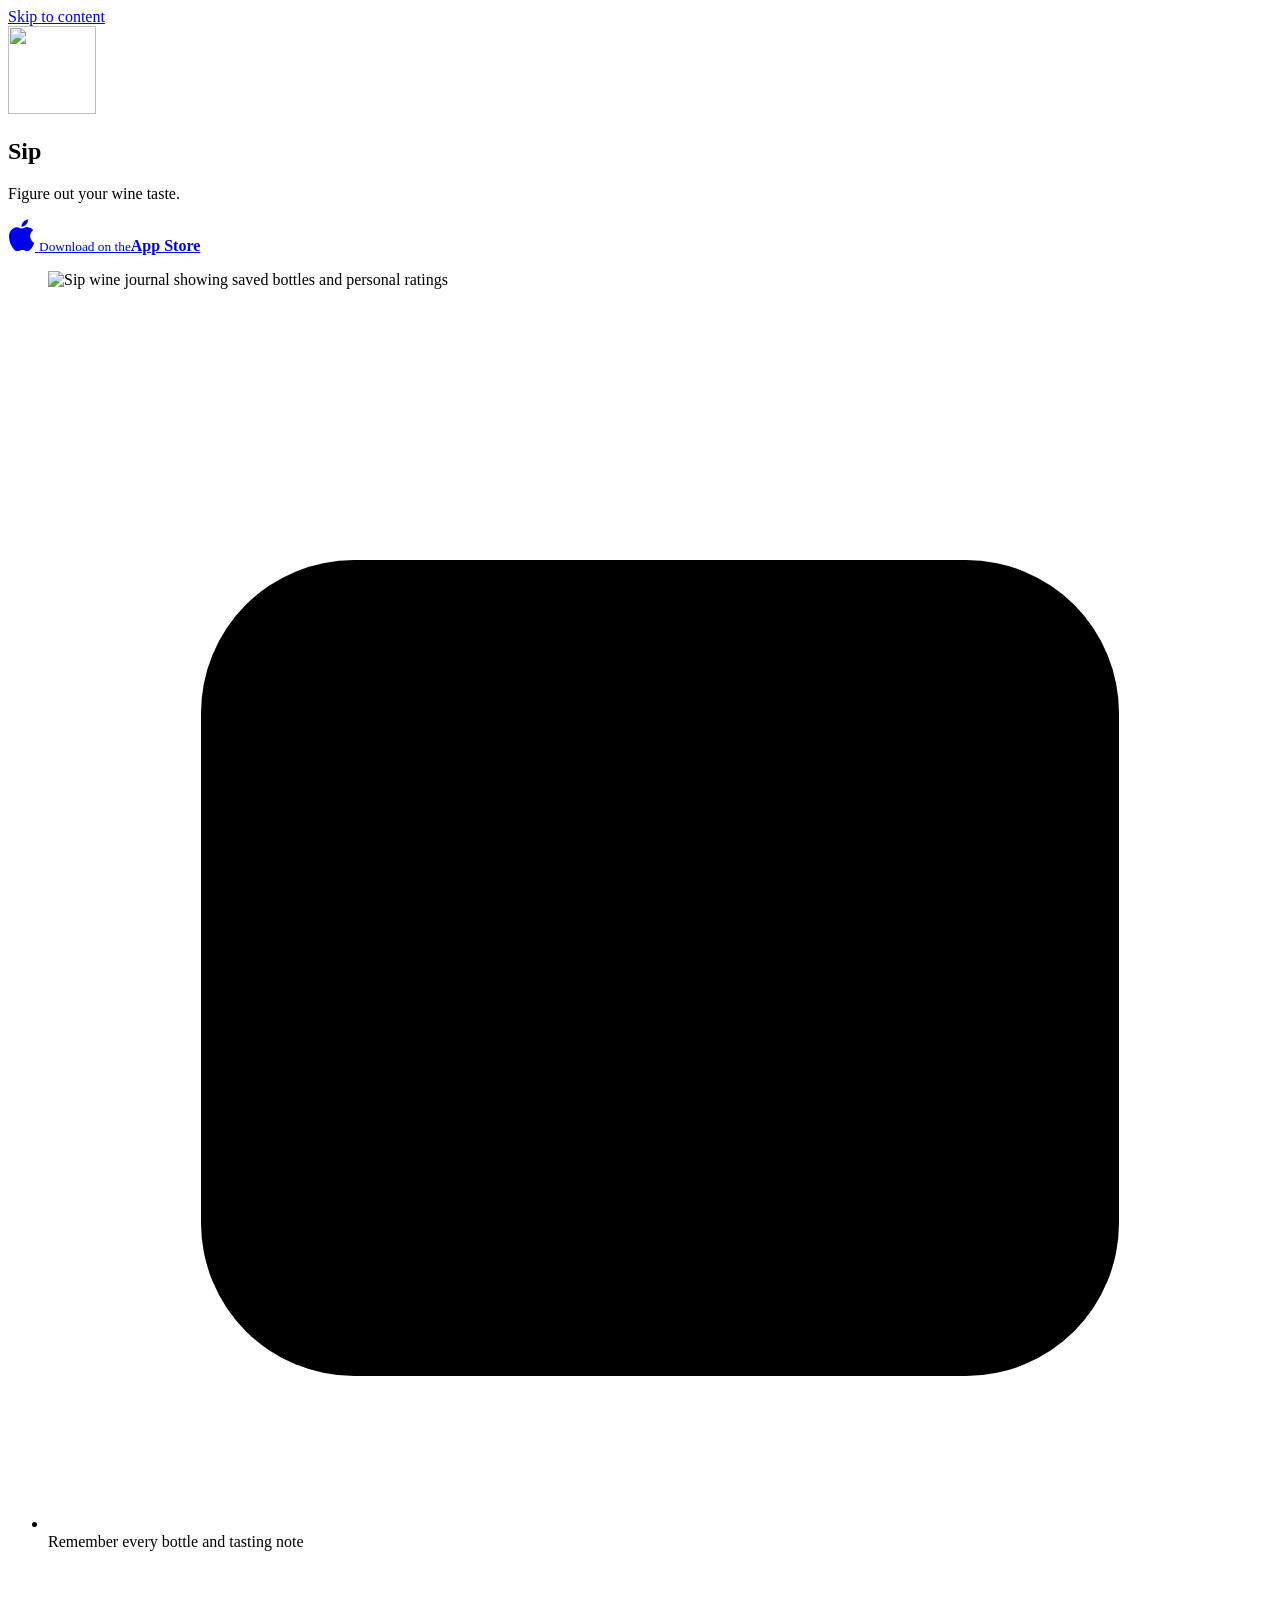
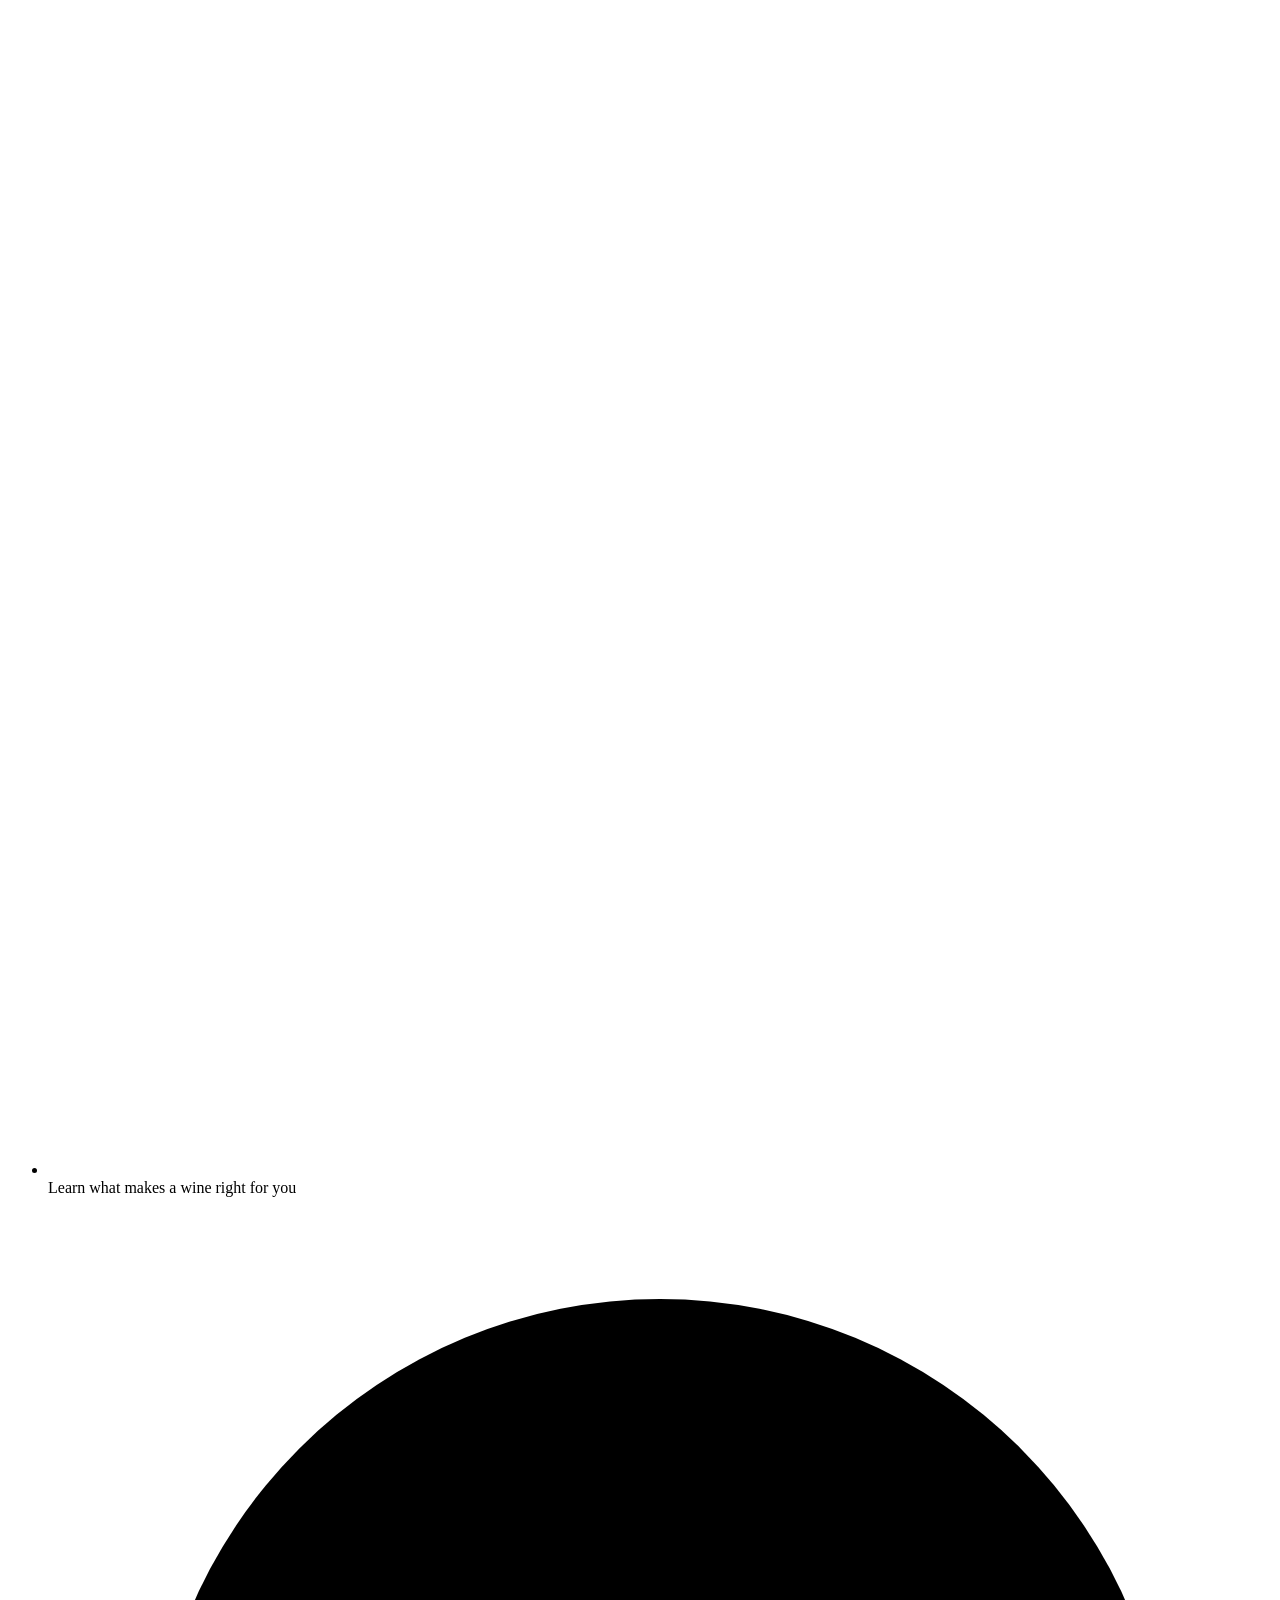
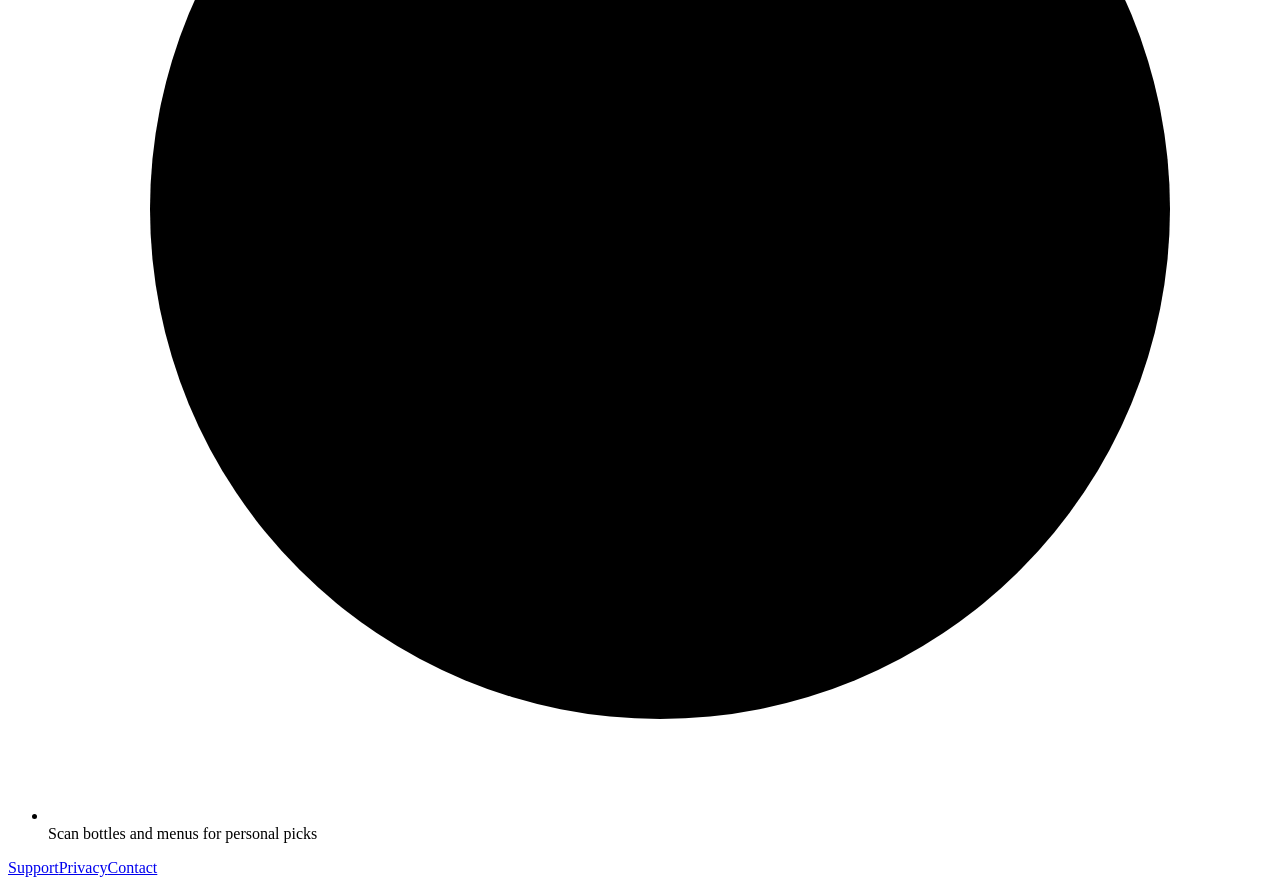
==== index.html @ 15d70cc6 "Publish shared app website (55a7670f47f0)" ====
<!doctype html>
<html lang="en-GB">
<head>
  <meta charset="utf-8">
  <meta name="viewport" content="width=device-width, initial-scale=1">
  <title>Sip — Figure out your wine taste.</title>
  <meta name="description" content="Rate the wines you drink, discover your tastes, and find your next favourite.">
  <link rel="canonical" href="https://trstnthms.github.io/sip-site/">
  <meta property="og:title" content="Sip — Figure out your wine taste.">
  <meta property="og:description" content="Rate the wines you drink, discover your tastes, and find your next favourite.">
  <meta property="og:type" content="website">
  <meta property="og:url" content="https://trstnthms.github.io/sip-site/">
  <meta property="og:image" content="https://trstnthms.github.io/sip-site/assets/icon.png">
  <link rel="icon" type="image/png" href="/sip-site/assets/icon.png">
  <link rel="stylesheet" href="/sip-site/styles.css">
</head>
<body class="home" style="--sky: #ead8e3; --ground: #f5e8ce">
  <a class="skip" href="#main">Skip to content</a>
  <main id="main" class="landing">
  <section class="introduction" aria-labelledby="app-name">
    <img class="app-icon" src="/sip-site/assets/icon.png" alt="" width="88" height="88">
    <h1 id="app-name">Sip</h1>
    <p class="tagline">Figure out your wine taste.</p>
    <a class="download" href="https://apps.apple.com/app/id6760598679" aria-label="Download Sip on the App Store">
      <svg viewBox="0 0 24 28" width="27" height="32" aria-hidden="true"><path fill="currentColor" d="M19.7 14.7c0-3.3 2.7-4.9 2.8-5-1.6-2.3-4-2.6-4.9-2.7-2.1-.2-4.1 1.3-5.2 1.3-1.1 0-2.7-1.3-4.5-1.2C5.5 7.2 3.3 8.6 2.1 10.7-.4 15 1.5 21.4 3.9 24.9c1.2 1.7 2.5 3.6 4.3 3.5 1.7-.1 2.4-1.1 4.5-1.1s2.7 1.1 4.6 1c1.9 0 3.1-1.7 4.2-3.4 1.3-2 1.9-3.9 1.9-4-0.1 0-3.7-1.4-3.7-6.2ZM16.2 4.7C17.2 3.5 17.9 1.9 17.7.3c-1.4.1-3.1.9-4.1 2.1-.9 1-1.8 2.7-1.6 4.2 1.6.1 3.2-.8 4.2-1.9Z"/></svg>
      <span><small>Download on the</small><strong>App Store</strong></span>
    </a>
  </section>
  <figure class="preview">
    <img class="screen" src="/sip-site/assets/screenshot.png" alt="Sip wine journal showing saved bottles and personal ratings" width="461" height="1000" fetchpriority="high">
  </figure>
  <ul class="benefits" aria-label="What you can do"><li><svg viewBox="0 0 24 24" aria-hidden="true"><rect x="3" y="5" width="18" height="16" rx="3"/><path d="M7 3v4m10-4v4M3 11h18m-13 5 2 2 4-4"/></svg><span>Remember every bottle and tasting note</span></li><li><svg viewBox="0 0 24 24" aria-hidden="true"><path d="M4 20V10m8 10V4m8 16v-7"/></svg><span>Learn what makes a wine right for you</span></li><li><svg viewBox="0 0 24 24" aria-hidden="true"><path d="m9 5 7 7-7 7"/><circle cx="12" cy="12" r="10"/></svg><span>Scan bottles and menus for personal picks</span></li></ul>
  <footer class="landing-footer"><nav class="links" aria-label="More information"><a href="/sip-site/sip-support/">Support</a><a href="/sip-site/sip-privacy/">Privacy</a><a href="mailto:t@tristanthomas.me">Contact</a></nav></footer>
</main>

</body>
</html>
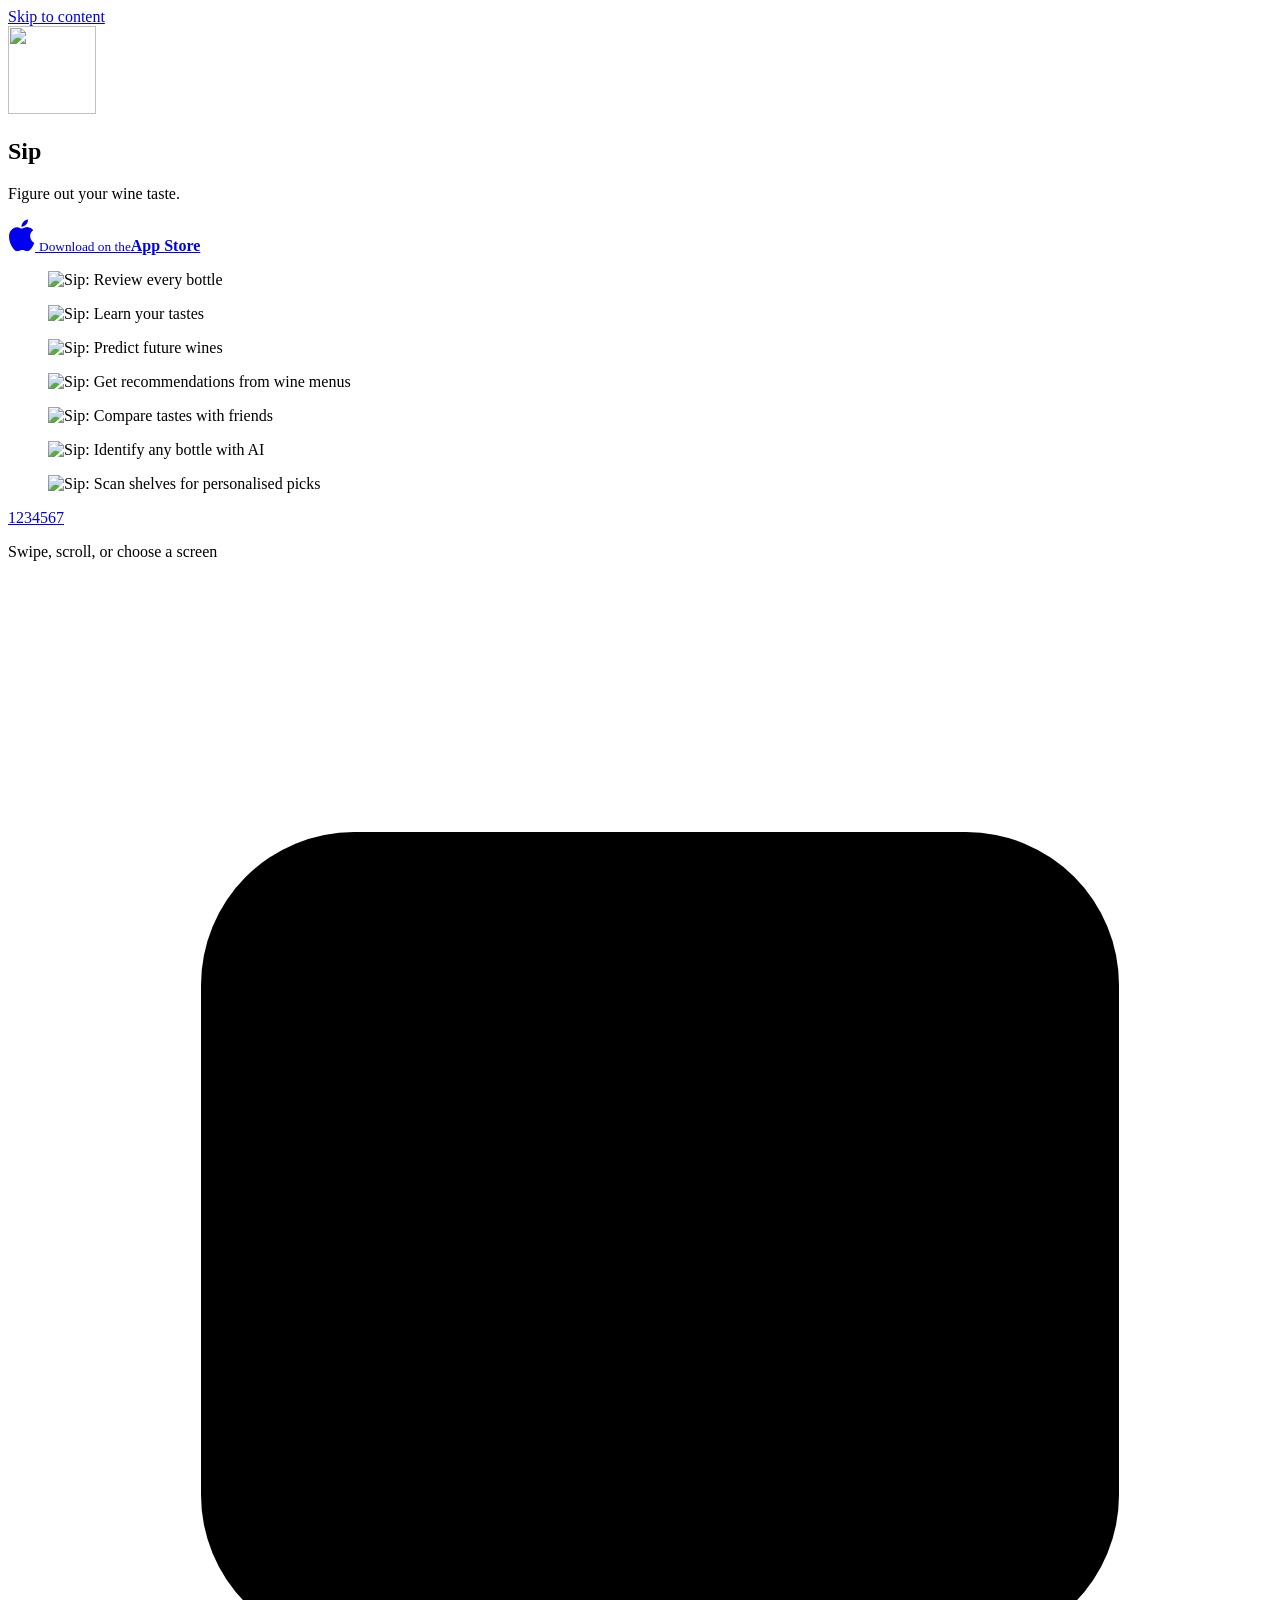
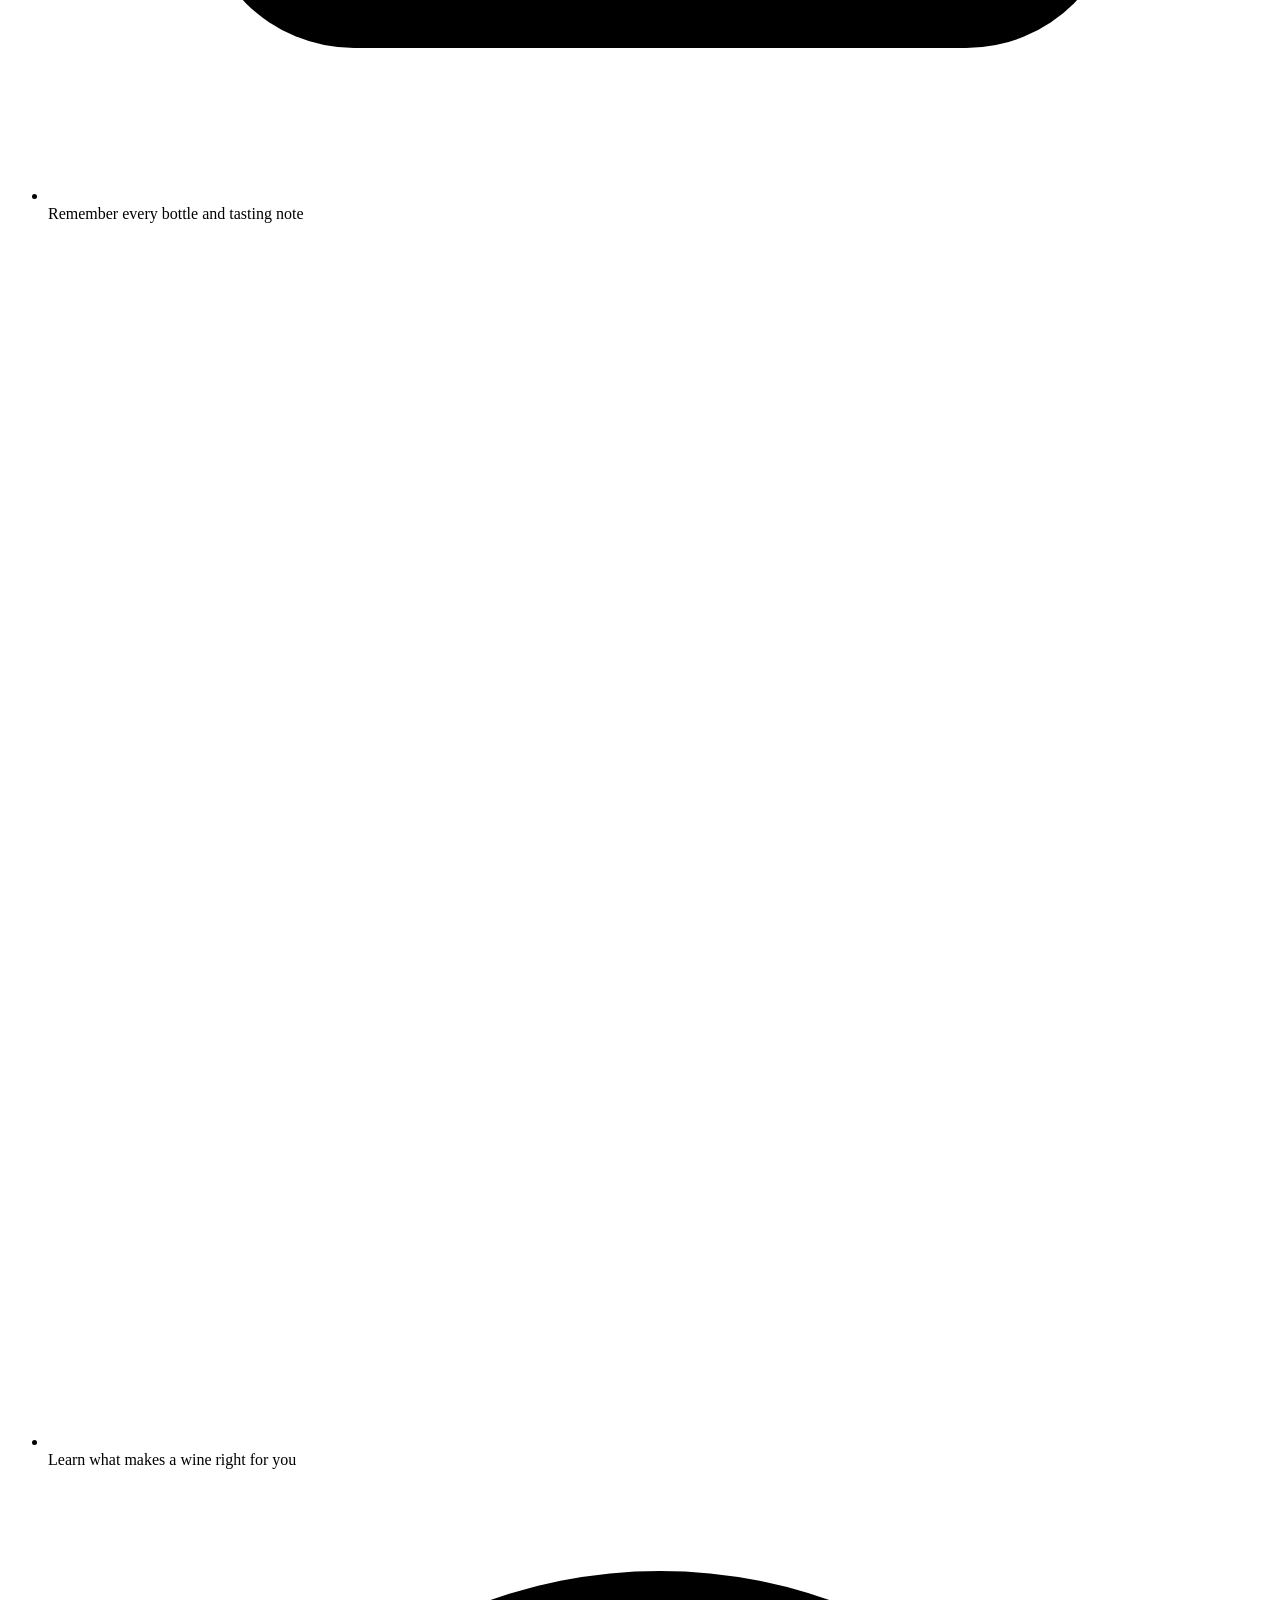
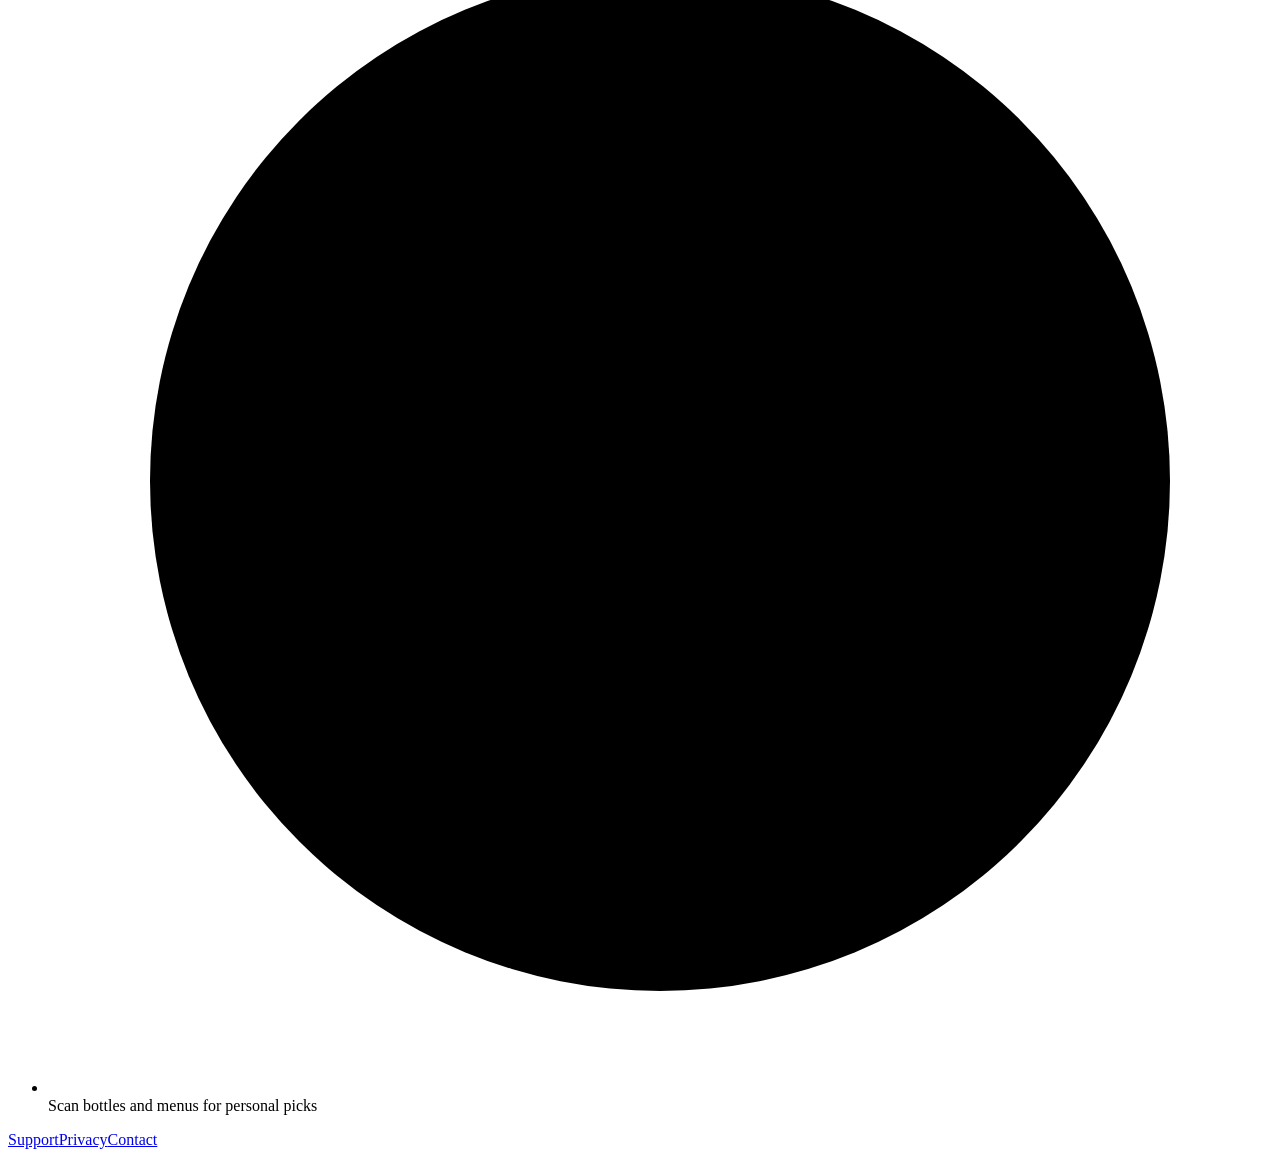
==== commit b3399278: "Publish shared app website (bc69dbc0e9d7)" ====
--- a/index.html
+++ b/index.html
@@ -26,12 +26,15 @@
       <span><small>Download on the</small><strong>App Store</strong></span>
     </a>
   </section>
-  <figure class="preview">
-    <img class="screen" src="/sip-site/assets/screenshot.png" alt="Sip wine journal showing saved bottles and personal ratings" width="461" height="1000" fetchpriority="high">
-  </figure>
+  <section class="preview" aria-label="Sip screenshots">
+    <div class="slides" tabindex="0" role="region" aria-label="App Store screenshots, scroll horizontally"><figure class="slide" id="screen-1" tabindex="-1"><img class="screen" src="/sip-site/assets/screenshots/01-review-every-bottle.jpg" alt="Sip: Review every bottle" width="552" height="1200" fetchpriority="high"></figure><figure class="slide" id="screen-2" tabindex="-1"><img class="screen" src="/sip-site/assets/screenshots/02-learn-your-tastes.jpg" alt="Sip: Learn your tastes" width="552" height="1200" loading="lazy"></figure><figure class="slide" id="screen-3" tabindex="-1"><img class="screen" src="/sip-site/assets/screenshots/03-predict-future-wines.jpg" alt="Sip: Predict future wines" width="552" height="1200" loading="lazy"></figure><figure class="slide" id="screen-4" tabindex="-1"><img class="screen" src="/sip-site/assets/screenshots/04-get-recommendations-from-wine-menus.jpg" alt="Sip: Get recommendations from wine menus" width="552" height="1200" loading="lazy"></figure><figure class="slide" id="screen-5" tabindex="-1"><img class="screen" src="/sip-site/assets/screenshots/05-compare-tastes-with-friends.jpg" alt="Sip: Compare tastes with friends" width="552" height="1200" loading="lazy"></figure><figure class="slide" id="screen-6" tabindex="-1"><img class="screen" src="/sip-site/assets/screenshots/06-identify-any-bottle-with-ai.jpg" alt="Sip: Identify any bottle with AI" width="552" height="1200" loading="lazy"></figure><figure class="slide" id="screen-7" tabindex="-1"><img class="screen" src="/sip-site/assets/screenshots/07-scan-shelves-for-personalised-picks.jpg" alt="Sip: Scan shelves for personalised picks" width="552" height="1200" loading="lazy"></figure></div>
+    <nav class="pagination" aria-label="Choose an app screenshot"><a href="#screen-1" aria-label="Screenshot 1 of 7: Review every bottle">1</a><a href="#screen-2" aria-label="Screenshot 2 of 7: Learn your tastes">2</a><a href="#screen-3" aria-label="Screenshot 3 of 7: Predict future wines">3</a><a href="#screen-4" aria-label="Screenshot 4 of 7: Get recommendations from wine menus">4</a><a href="#screen-5" aria-label="Screenshot 5 of 7: Compare tastes with friends">5</a><a href="#screen-6" aria-label="Screenshot 6 of 7: Identify any bottle with AI">6</a><a href="#screen-7" aria-label="Screenshot 7 of 7: Scan shelves for personalised picks">7</a></nav>
+    <p class="preview-hint">Swipe, scroll, or choose a screen</p>
+  </section>
   <ul class="benefits" aria-label="What you can do"><li><svg viewBox="0 0 24 24" aria-hidden="true"><rect x="3" y="5" width="18" height="16" rx="3"/><path d="M7 3v4m10-4v4M3 11h18m-13 5 2 2 4-4"/></svg><span>Remember every bottle and tasting note</span></li><li><svg viewBox="0 0 24 24" aria-hidden="true"><path d="M4 20V10m8 10V4m8 16v-7"/></svg><span>Learn what makes a wine right for you</span></li><li><svg viewBox="0 0 24 24" aria-hidden="true"><path d="m9 5 7 7-7 7"/><circle cx="12" cy="12" r="10"/></svg><span>Scan bottles and menus for personal picks</span></li></ul>
   <footer class="landing-footer"><nav class="links" aria-label="More information"><a href="/sip-site/sip-support/">Support</a><a href="/sip-site/sip-privacy/">Privacy</a><a href="mailto:t@tristanthomas.me">Contact</a></nav></footer>
 </main>
 
+  <script src="/sip-site/gallery.js" defer></script>
 </body>
 </html>
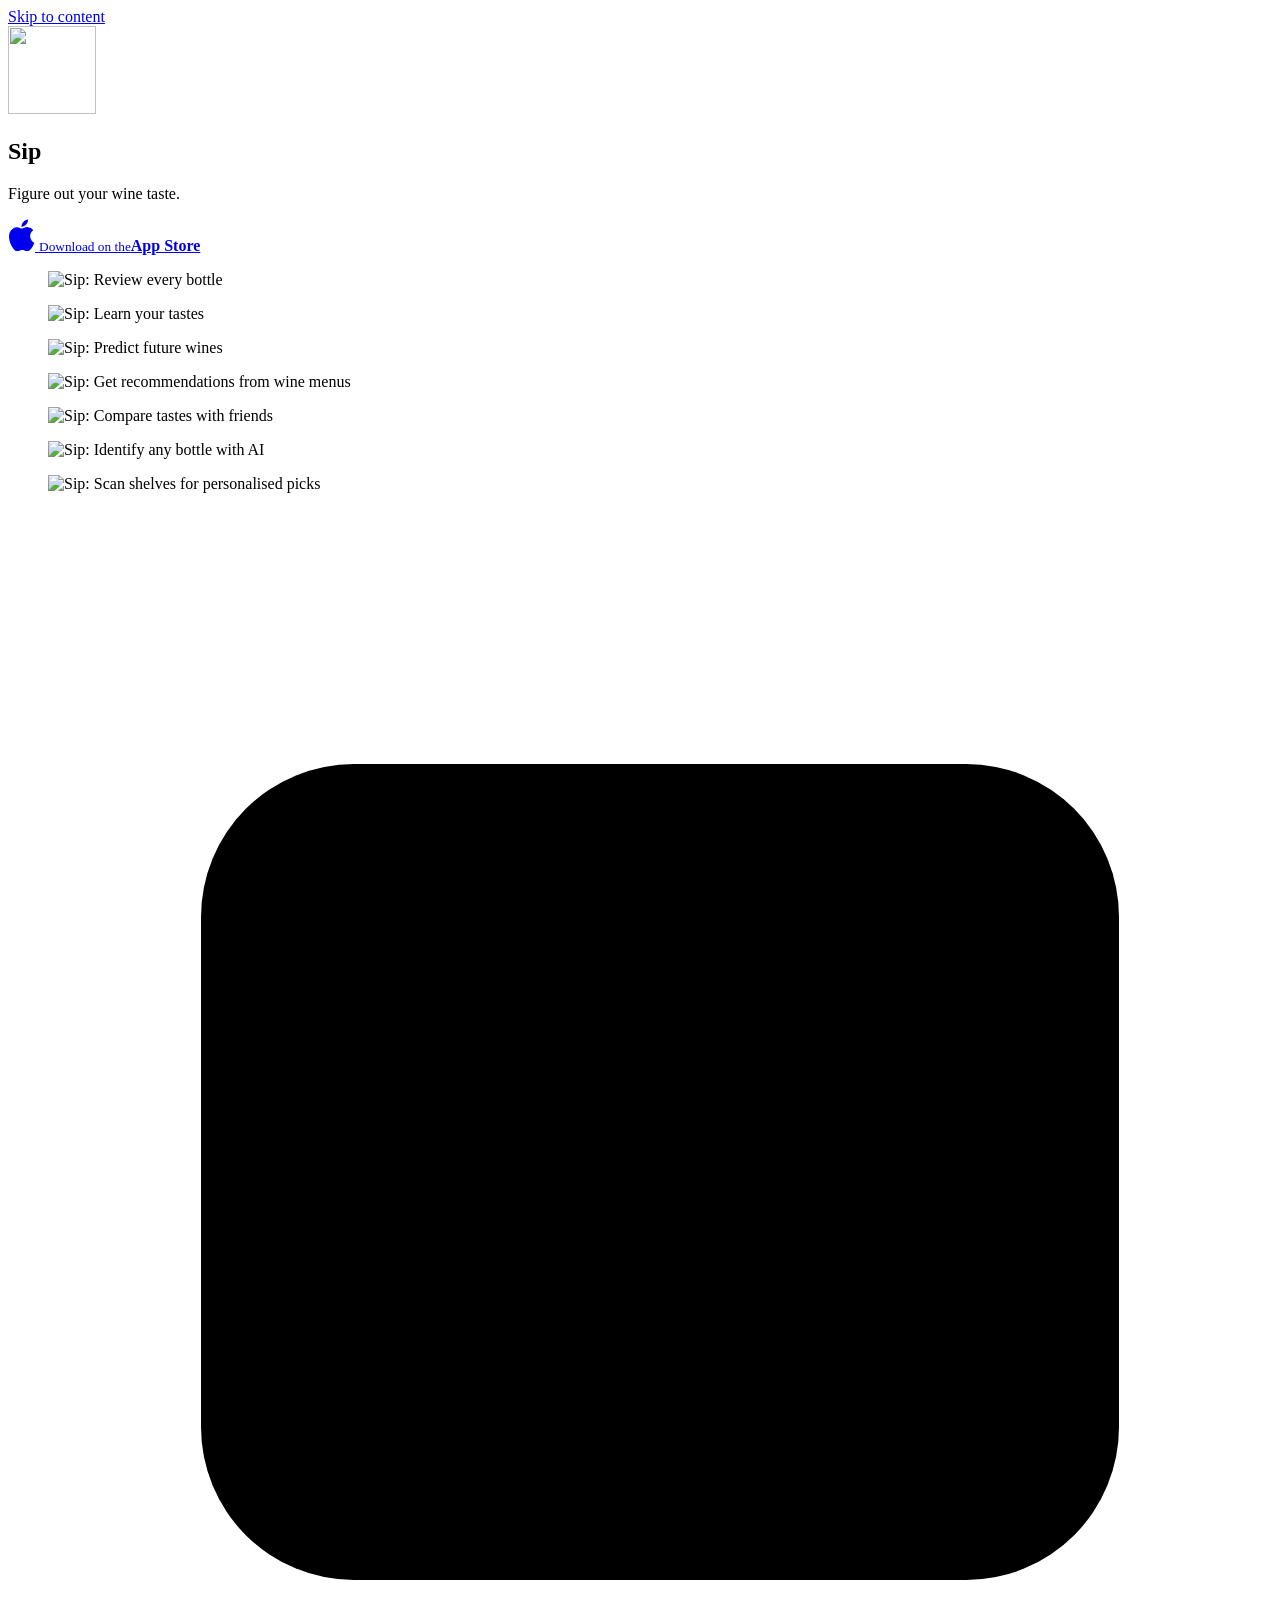
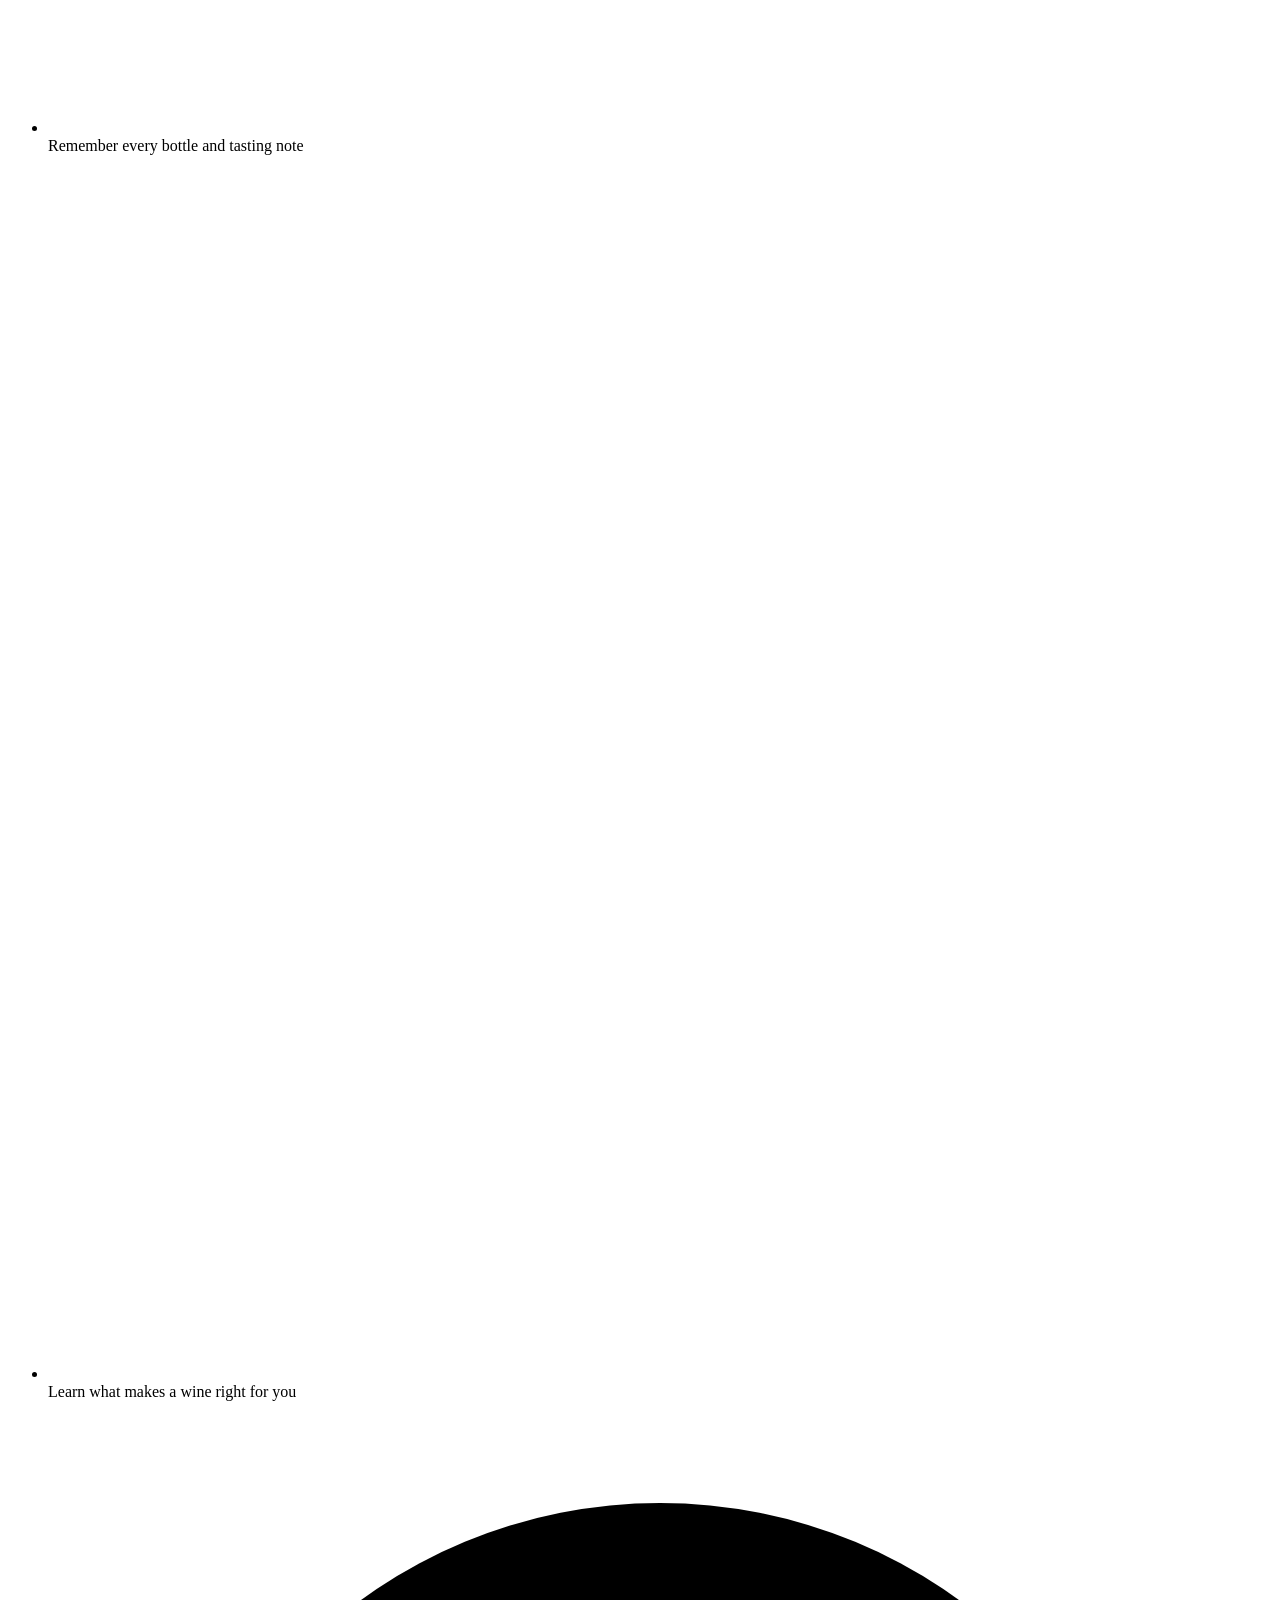
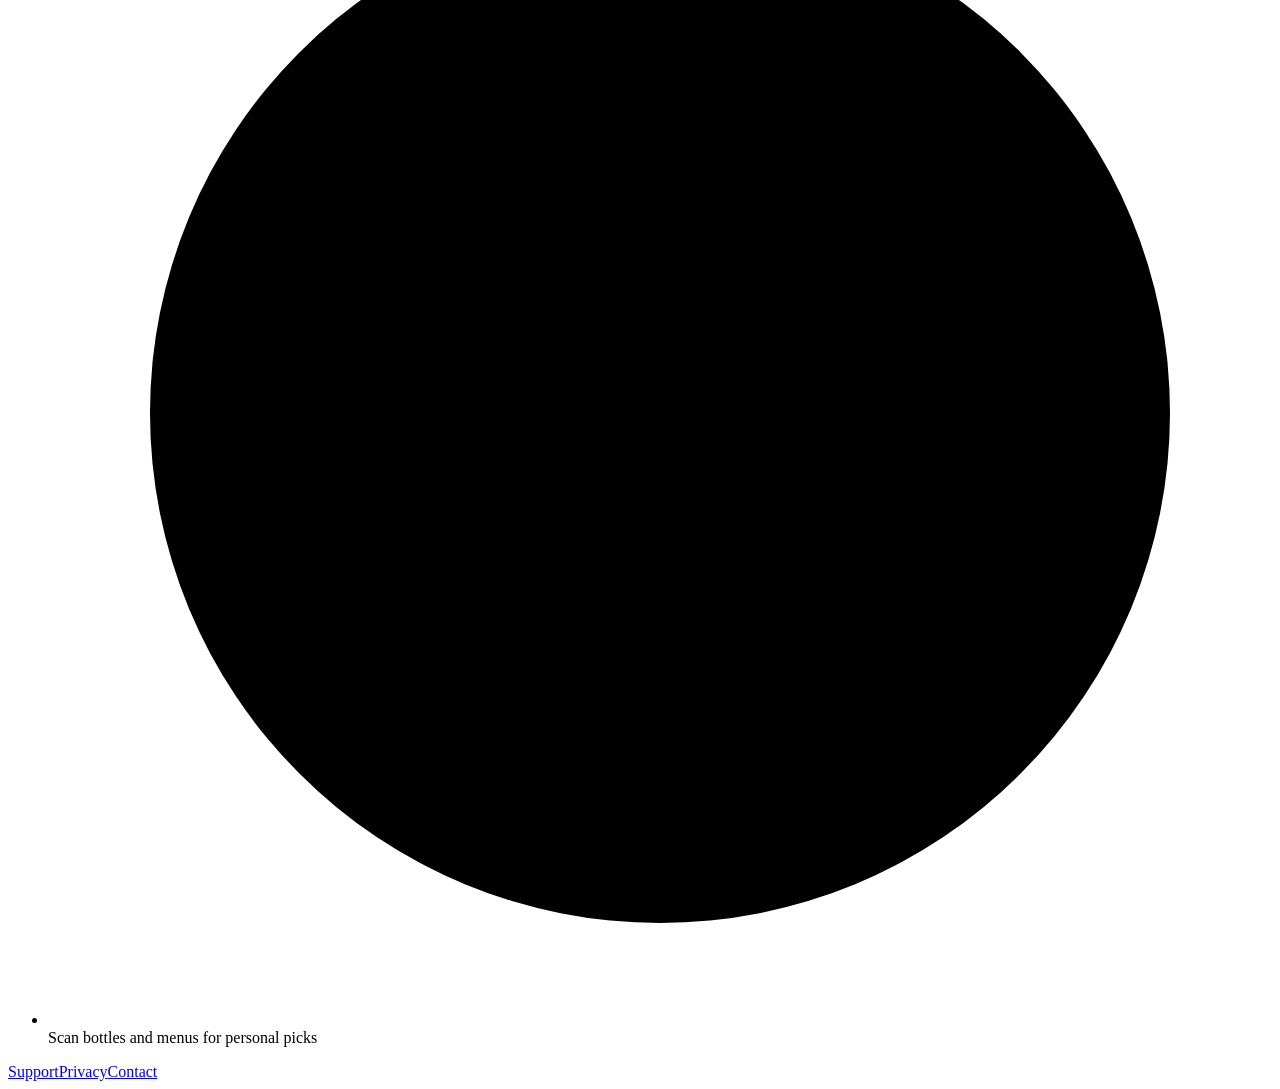
==== commit c699a6ec: "Publish shared app website (2804e1699822)" ====
--- a/index.html
+++ b/index.html
@@ -10,15 +10,15 @@
   <meta property="og:description" content="Rate the wines you drink, discover your tastes, and find your next favourite.">
   <meta property="og:type" content="website">
   <meta property="og:url" content="https://trstnthms.github.io/sip-site/">
-  <meta property="og:image" content="https://trstnthms.github.io/sip-site/assets/icon.png">
-  <link rel="icon" type="image/png" href="/sip-site/assets/icon.png">
-  <link rel="stylesheet" href="/sip-site/styles.css">
+  <meta property="og:image" content="https://trstnthms.github.io/sip-site/assets/icon.png?v=87134b93d70f">
+  <link rel="icon" type="image/png" href="/sip-site/assets/icon.png?v=87134b93d70f">
+  <link rel="stylesheet" href="/sip-site/styles.css?v=8b8075321255">
 </head>
 <body class="home" style="--sky: #ead8e3; --ground: #f5e8ce">
   <a class="skip" href="#main">Skip to content</a>
   <main id="main" class="landing">
   <section class="introduction" aria-labelledby="app-name">
-    <img class="app-icon" src="/sip-site/assets/icon.png" alt="" width="88" height="88">
+    <img class="app-icon" src="/sip-site/assets/icon.png?v=87134b93d70f" alt="" width="88" height="88">
     <h1 id="app-name">Sip</h1>
     <p class="tagline">Figure out your wine taste.</p>
     <a class="download" href="https://apps.apple.com/app/id6760598679" aria-label="Download Sip on the App Store">
@@ -27,14 +27,12 @@
     </a>
   </section>
   <section class="preview" aria-label="Sip screenshots">
-    <div class="slides" tabindex="0" role="region" aria-label="App Store screenshots, scroll horizontally"><figure class="slide" id="screen-1" tabindex="-1"><img class="screen" src="/sip-site/assets/screenshots/01-review-every-bottle.jpg" alt="Sip: Review every bottle" width="552" height="1200" fetchpriority="high"></figure><figure class="slide" id="screen-2" tabindex="-1"><img class="screen" src="/sip-site/assets/screenshots/02-learn-your-tastes.jpg" alt="Sip: Learn your tastes" width="552" height="1200" loading="lazy"></figure><figure class="slide" id="screen-3" tabindex="-1"><img class="screen" src="/sip-site/assets/screenshots/03-predict-future-wines.jpg" alt="Sip: Predict future wines" width="552" height="1200" loading="lazy"></figure><figure class="slide" id="screen-4" tabindex="-1"><img class="screen" src="/sip-site/assets/screenshots/04-get-recommendations-from-wine-menus.jpg" alt="Sip: Get recommendations from wine menus" width="552" height="1200" loading="lazy"></figure><figure class="slide" id="screen-5" tabindex="-1"><img class="screen" src="/sip-site/assets/screenshots/05-compare-tastes-with-friends.jpg" alt="Sip: Compare tastes with friends" width="552" height="1200" loading="lazy"></figure><figure class="slide" id="screen-6" tabindex="-1"><img class="screen" src="/sip-site/assets/screenshots/06-identify-any-bottle-with-ai.jpg" alt="Sip: Identify any bottle with AI" width="552" height="1200" loading="lazy"></figure><figure class="slide" id="screen-7" tabindex="-1"><img class="screen" src="/sip-site/assets/screenshots/07-scan-shelves-for-personalised-picks.jpg" alt="Sip: Scan shelves for personalised picks" width="552" height="1200" loading="lazy"></figure></div>
-    <nav class="pagination" aria-label="Choose an app screenshot"><a href="#screen-1" aria-label="Screenshot 1 of 7: Review every bottle">1</a><a href="#screen-2" aria-label="Screenshot 2 of 7: Learn your tastes">2</a><a href="#screen-3" aria-label="Screenshot 3 of 7: Predict future wines">3</a><a href="#screen-4" aria-label="Screenshot 4 of 7: Get recommendations from wine menus">4</a><a href="#screen-5" aria-label="Screenshot 5 of 7: Compare tastes with friends">5</a><a href="#screen-6" aria-label="Screenshot 6 of 7: Identify any bottle with AI">6</a><a href="#screen-7" aria-label="Screenshot 7 of 7: Scan shelves for personalised picks">7</a></nav>
-    <p class="preview-hint">Swipe, scroll, or choose a screen</p>
+    <div class="slides" tabindex="0" role="region" aria-label="App screenshots, scroll horizontally"><figure class="slide" id="screen-1" tabindex="-1"><img class="screen" src="/sip-site/assets/screenshots/01-review-every-bottle.jpg?v=666f4a6d4182" alt="Sip: Review every bottle" width="553" height="1200" fetchpriority="high"></figure><figure class="slide" id="screen-2" tabindex="-1"><img class="screen" src="/sip-site/assets/screenshots/02-learn-your-tastes.jpg?v=d77553c2cf71" alt="Sip: Learn your tastes" width="553" height="1200" loading="lazy"></figure><figure class="slide" id="screen-3" tabindex="-1"><img class="screen" src="/sip-site/assets/screenshots/03-predict-future-wines.jpg?v=c23ba1e02924" alt="Sip: Predict future wines" width="553" height="1200" loading="lazy"></figure><figure class="slide" id="screen-4" tabindex="-1"><img class="screen" src="/sip-site/assets/screenshots/04-get-recommendations-from-wine-menus.jpg?v=eca99f1789a0" alt="Sip: Get recommendations from wine menus" width="553" height="1200" loading="lazy"></figure><figure class="slide" id="screen-5" tabindex="-1"><img class="screen" src="/sip-site/assets/screenshots/05-compare-tastes-with-friends.jpg?v=cd4cf6e9a8c0" alt="Sip: Compare tastes with friends" width="553" height="1200" loading="lazy"></figure><figure class="slide" id="screen-6" tabindex="-1"><img class="screen" src="/sip-site/assets/screenshots/06-identify-any-bottle-with-ai.jpg?v=c9fb98a2127f" alt="Sip: Identify any bottle with AI" width="553" height="1200" loading="lazy"></figure><figure class="slide" id="screen-7" tabindex="-1"><img class="screen" src="/sip-site/assets/screenshots/07-scan-shelves-for-personalised-picks.jpg?v=fbef55c78958" alt="Sip: Scan shelves for personalised picks" width="553" height="1200" loading="lazy"></figure></div>
   </section>
   <ul class="benefits" aria-label="What you can do"><li><svg viewBox="0 0 24 24" aria-hidden="true"><rect x="3" y="5" width="18" height="16" rx="3"/><path d="M7 3v4m10-4v4M3 11h18m-13 5 2 2 4-4"/></svg><span>Remember every bottle and tasting note</span></li><li><svg viewBox="0 0 24 24" aria-hidden="true"><path d="M4 20V10m8 10V4m8 16v-7"/></svg><span>Learn what makes a wine right for you</span></li><li><svg viewBox="0 0 24 24" aria-hidden="true"><path d="m9 5 7 7-7 7"/><circle cx="12" cy="12" r="10"/></svg><span>Scan bottles and menus for personal picks</span></li></ul>
   <footer class="landing-footer"><nav class="links" aria-label="More information"><a href="/sip-site/sip-support/">Support</a><a href="/sip-site/sip-privacy/">Privacy</a><a href="mailto:t@tristanthomas.me">Contact</a></nav></footer>
 </main>
 
-  <script src="/sip-site/gallery.js" defer></script>
+  <script src="/sip-site/gallery.js?v=58d21043cce4" defer></script>
 </body>
 </html>
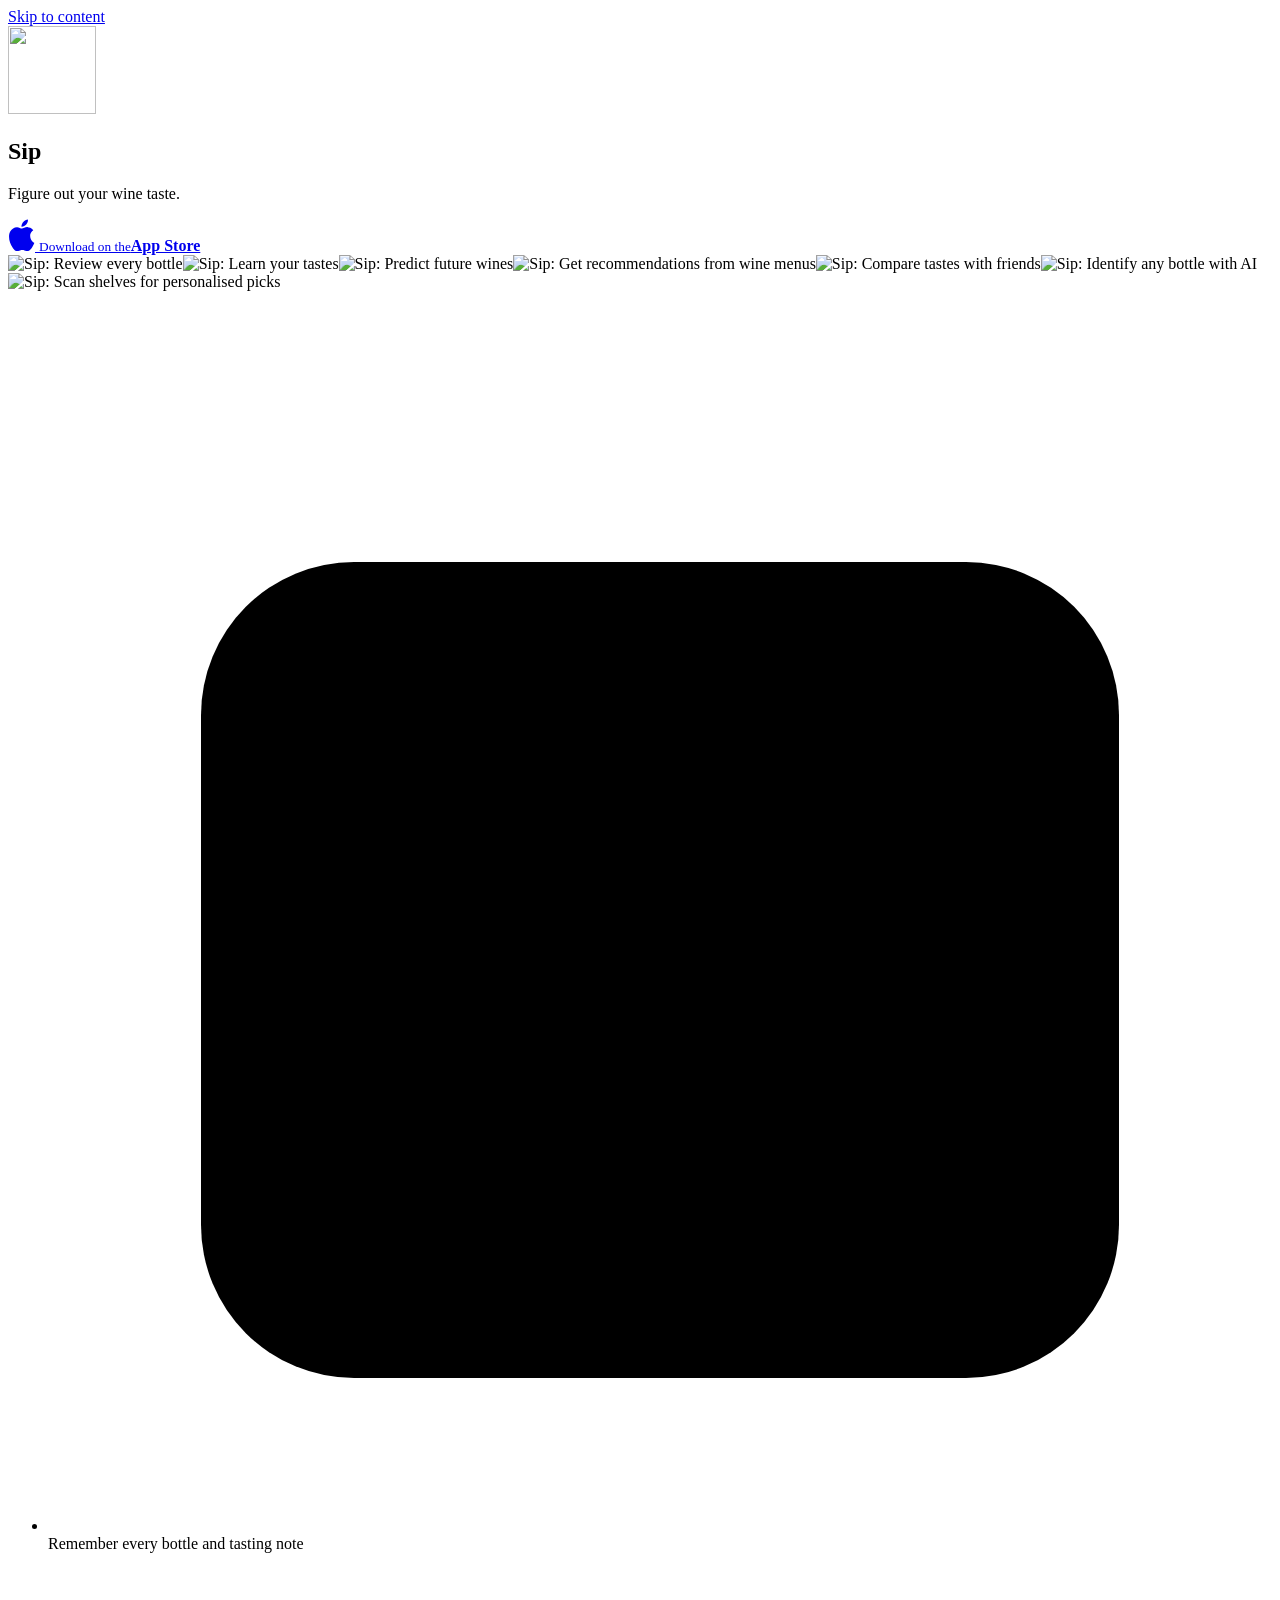
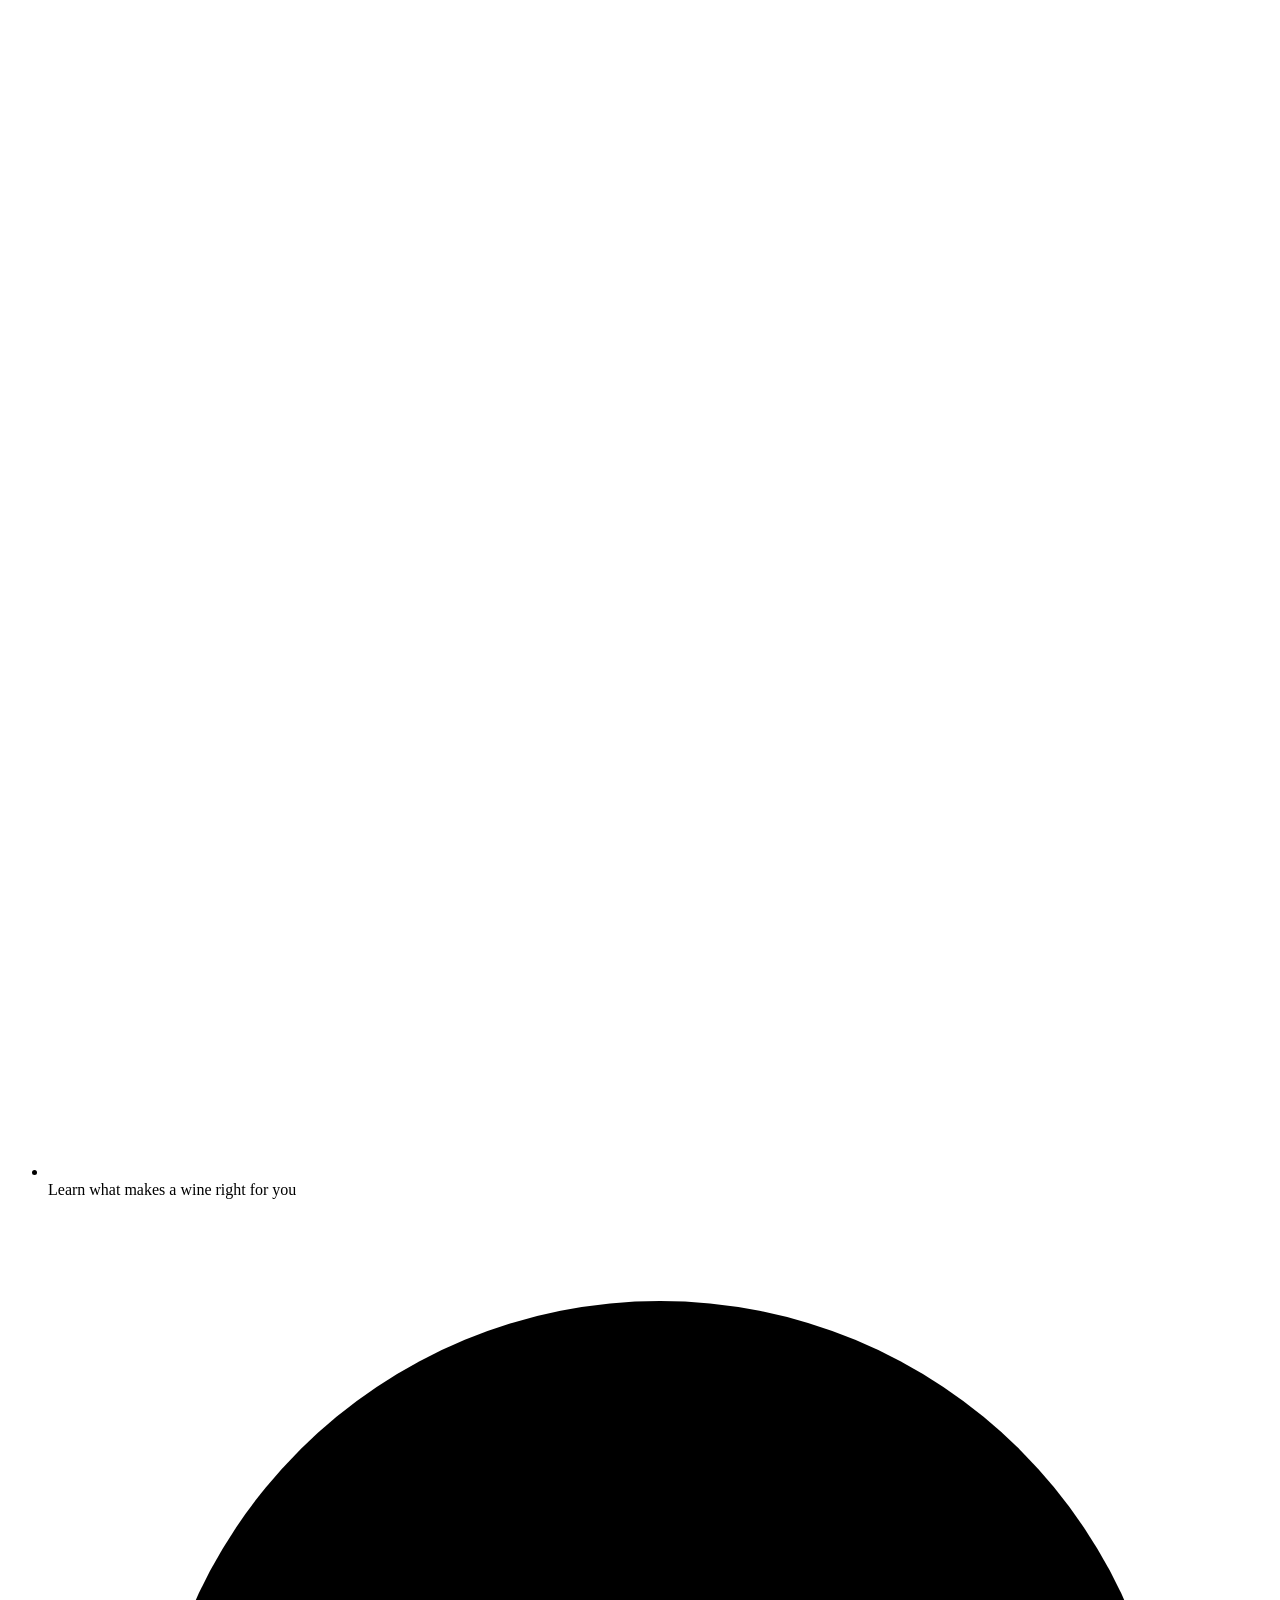
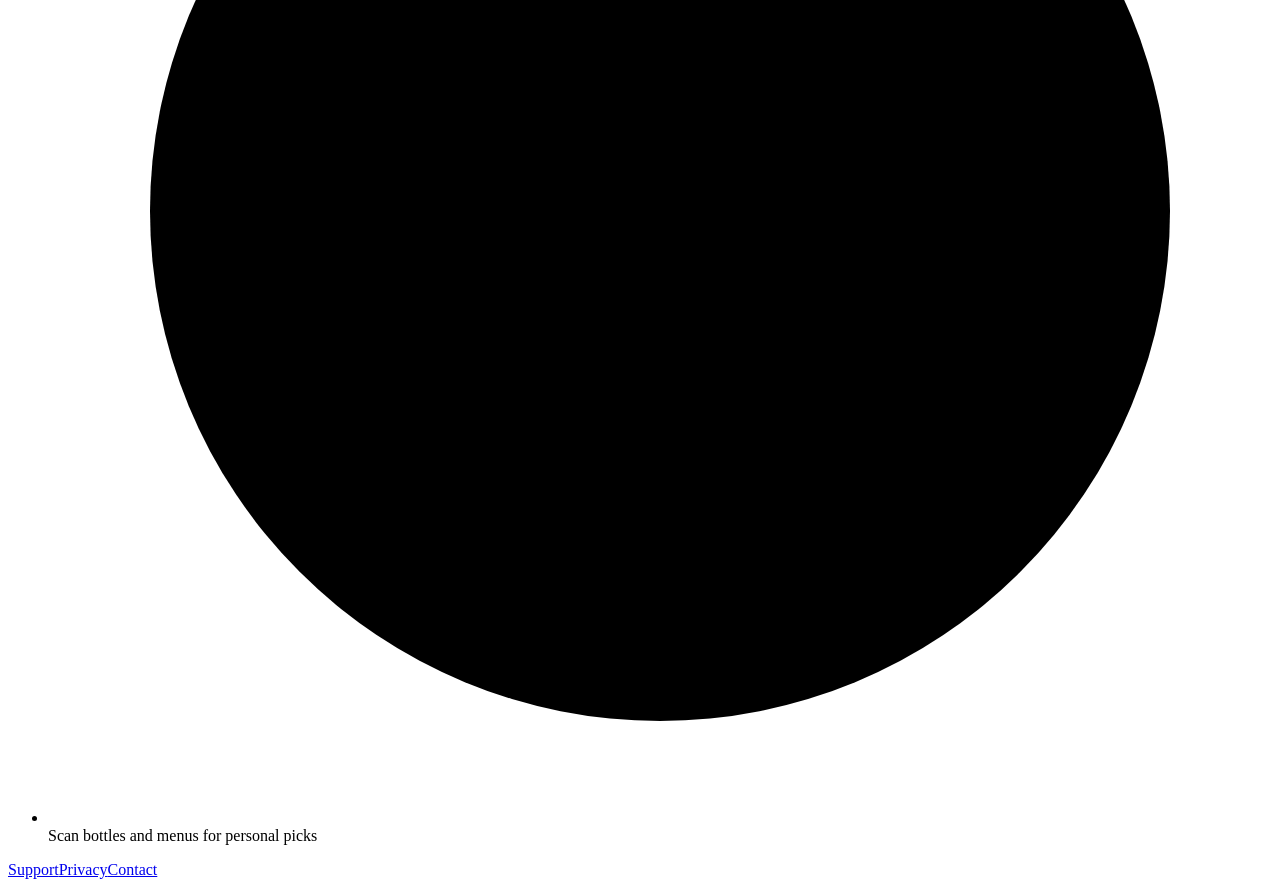
==== commit a22ae5cc: "Publish shared app website (09db196e26f2)" ====
--- a/index.html
+++ b/index.html
@@ -12,7 +12,7 @@
   <meta property="og:url" content="https://trstnthms.github.io/sip-site/">
   <meta property="og:image" content="https://trstnthms.github.io/sip-site/assets/icon.png?v=87134b93d70f">
   <link rel="icon" type="image/png" href="/sip-site/assets/icon.png?v=87134b93d70f">
-  <link rel="stylesheet" href="/sip-site/styles.css?v=8b8075321255">
+  <link rel="stylesheet" href="/sip-site/styles.css?v=8176ba9f4329">
 </head>
 <body class="home" style="--sky: #ead8e3; --ground: #f5e8ce">
   <a class="skip" href="#main">Skip to content</a>
@@ -27,12 +27,12 @@
     </a>
   </section>
   <section class="preview" aria-label="Sip screenshots">
-    <div class="slides" tabindex="0" role="region" aria-label="App screenshots, scroll horizontally"><figure class="slide" id="screen-1" tabindex="-1"><img class="screen" src="/sip-site/assets/screenshots/01-review-every-bottle.jpg?v=666f4a6d4182" alt="Sip: Review every bottle" width="553" height="1200" fetchpriority="high"></figure><figure class="slide" id="screen-2" tabindex="-1"><img class="screen" src="/sip-site/assets/screenshots/02-learn-your-tastes.jpg?v=d77553c2cf71" alt="Sip: Learn your tastes" width="553" height="1200" loading="lazy"></figure><figure class="slide" id="screen-3" tabindex="-1"><img class="screen" src="/sip-site/assets/screenshots/03-predict-future-wines.jpg?v=c23ba1e02924" alt="Sip: Predict future wines" width="553" height="1200" loading="lazy"></figure><figure class="slide" id="screen-4" tabindex="-1"><img class="screen" src="/sip-site/assets/screenshots/04-get-recommendations-from-wine-menus.jpg?v=eca99f1789a0" alt="Sip: Get recommendations from wine menus" width="553" height="1200" loading="lazy"></figure><figure class="slide" id="screen-5" tabindex="-1"><img class="screen" src="/sip-site/assets/screenshots/05-compare-tastes-with-friends.jpg?v=cd4cf6e9a8c0" alt="Sip: Compare tastes with friends" width="553" height="1200" loading="lazy"></figure><figure class="slide" id="screen-6" tabindex="-1"><img class="screen" src="/sip-site/assets/screenshots/06-identify-any-bottle-with-ai.jpg?v=c9fb98a2127f" alt="Sip: Identify any bottle with AI" width="553" height="1200" loading="lazy"></figure><figure class="slide" id="screen-7" tabindex="-1"><img class="screen" src="/sip-site/assets/screenshots/07-scan-shelves-for-personalised-picks.jpg?v=fbef55c78958" alt="Sip: Scan shelves for personalised picks" width="553" height="1200" loading="lazy"></figure></div>
+    <div class="slides" tabindex="0" role="region" aria-label="App screenshots, scroll horizontally"><img class="screen" src="/sip-site/assets/screenshots/01-review-every-bottle.webp?v=581494e1cbcb" alt="Sip: Review every bottle" width="553" height="1200" fetchpriority="high"><img class="screen" src="/sip-site/assets/screenshots/02-learn-your-tastes.webp?v=c3e21e40c7e7" alt="Sip: Learn your tastes" width="553" height="1200" loading="lazy"><img class="screen" src="/sip-site/assets/screenshots/03-predict-future-wines.webp?v=74ab425e43ce" alt="Sip: Predict future wines" width="553" height="1200" loading="lazy"><img class="screen" src="/sip-site/assets/screenshots/04-get-recommendations-from-wine-menus.webp?v=8eee2be3c555" alt="Sip: Get recommendations from wine menus" width="553" height="1200" loading="lazy"><img class="screen" src="/sip-site/assets/screenshots/05-compare-tastes-with-friends.webp?v=a9855f4e1fd1" alt="Sip: Compare tastes with friends" width="553" height="1200" loading="lazy"><img class="screen" src="/sip-site/assets/screenshots/06-identify-any-bottle-with-ai.webp?v=37e2109ad099" alt="Sip: Identify any bottle with AI" width="553" height="1200" loading="lazy"><img class="screen" src="/sip-site/assets/screenshots/07-scan-shelves-for-personalised-picks.webp?v=fa131477440b" alt="Sip: Scan shelves for personalised picks" width="553" height="1200" loading="lazy"></div>
   </section>
   <ul class="benefits" aria-label="What you can do"><li><svg viewBox="0 0 24 24" aria-hidden="true"><rect x="3" y="5" width="18" height="16" rx="3"/><path d="M7 3v4m10-4v4M3 11h18m-13 5 2 2 4-4"/></svg><span>Remember every bottle and tasting note</span></li><li><svg viewBox="0 0 24 24" aria-hidden="true"><path d="M4 20V10m8 10V4m8 16v-7"/></svg><span>Learn what makes a wine right for you</span></li><li><svg viewBox="0 0 24 24" aria-hidden="true"><path d="m9 5 7 7-7 7"/><circle cx="12" cy="12" r="10"/></svg><span>Scan bottles and menus for personal picks</span></li></ul>
   <footer class="landing-footer"><nav class="links" aria-label="More information"><a href="/sip-site/sip-support/">Support</a><a href="/sip-site/sip-privacy/">Privacy</a><a href="mailto:t@tristanthomas.me">Contact</a></nav></footer>
 </main>
 
-  <script src="/sip-site/gallery.js?v=58d21043cce4" defer></script>
+  <script src="/sip-site/gallery.js?v=b4705065a547" defer></script>
 </body>
 </html>
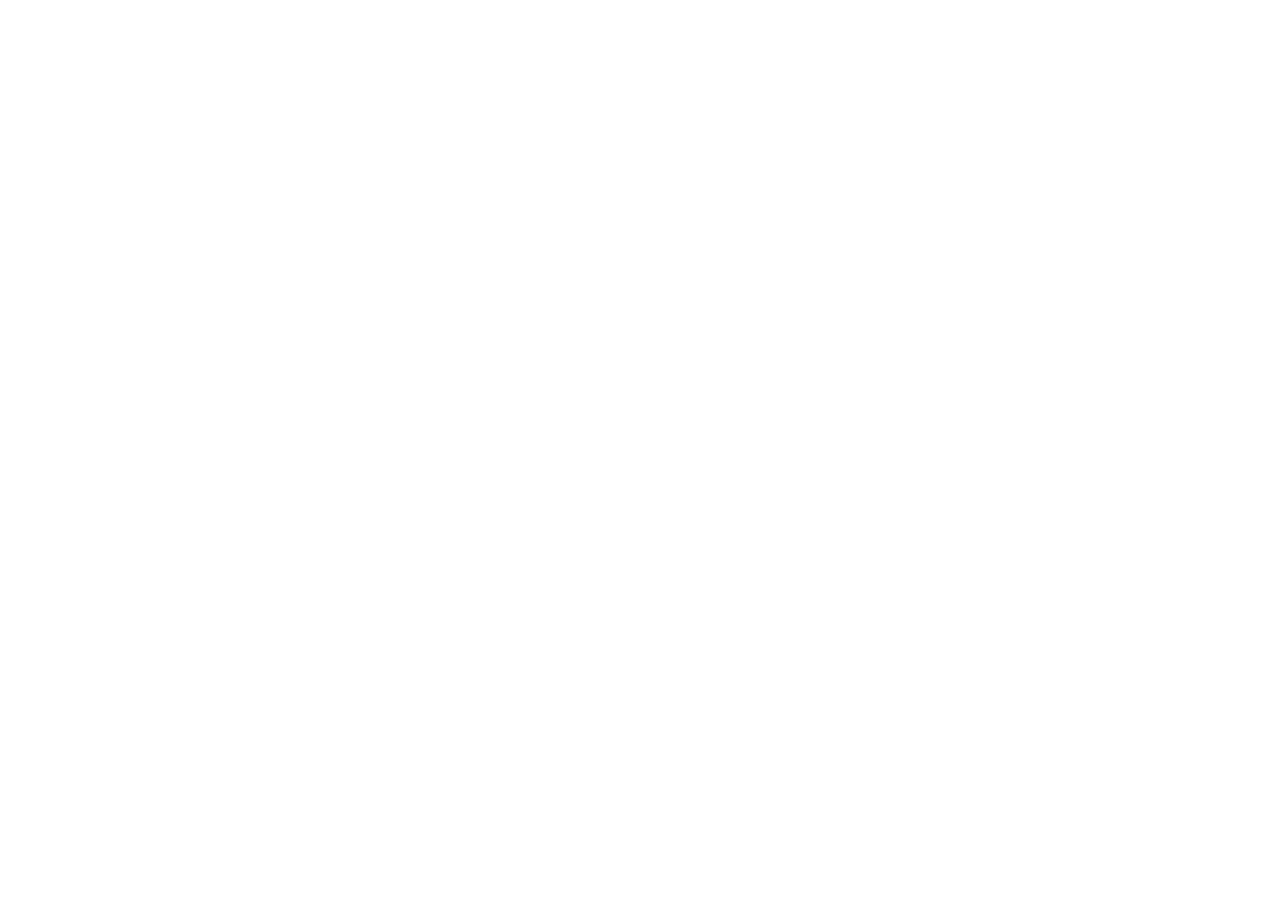
==== commit c13801e5: "Move Sip website and policy pages to sipwine.app" ====
--- a/index.html
+++ b/index.html
@@ -1,38 +1 @@
-<!doctype html>
-<html lang="en-GB">
-<head>
-  <meta charset="utf-8">
-  <meta name="viewport" content="width=device-width, initial-scale=1">
-  <title>Sip — Figure out your wine taste.</title>
-  <meta name="description" content="Rate the wines you drink, discover your tastes, and find your next favourite.">
-  <link rel="canonical" href="https://trstnthms.github.io/sip-site/">
-  <meta property="og:title" content="Sip — Figure out your wine taste.">
-  <meta property="og:description" content="Rate the wines you drink, discover your tastes, and find your next favourite.">
-  <meta property="og:type" content="website">
-  <meta property="og:url" content="https://trstnthms.github.io/sip-site/">
-  <meta property="og:image" content="https://trstnthms.github.io/sip-site/assets/icon.png?v=87134b93d70f">
-  <link rel="icon" type="image/png" href="/sip-site/assets/icon.png?v=87134b93d70f">
-  <link rel="stylesheet" href="/sip-site/styles.css?v=8176ba9f4329">
-</head>
-<body class="home" style="--sky: #ead8e3; --ground: #f5e8ce">
-  <a class="skip" href="#main">Skip to content</a>
-  <main id="main" class="landing">
-  <section class="introduction" aria-labelledby="app-name">
-    <img class="app-icon" src="/sip-site/assets/icon.png?v=87134b93d70f" alt="" width="88" height="88">
-    <h1 id="app-name">Sip</h1>
-    <p class="tagline">Figure out your wine taste.</p>
-    <a class="download" href="https://apps.apple.com/app/id6760598679" aria-label="Download Sip on the App Store">
-      <svg viewBox="0 0 24 28" width="27" height="32" aria-hidden="true"><path fill="currentColor" d="M19.7 14.7c0-3.3 2.7-4.9 2.8-5-1.6-2.3-4-2.6-4.9-2.7-2.1-.2-4.1 1.3-5.2 1.3-1.1 0-2.7-1.3-4.5-1.2C5.5 7.2 3.3 8.6 2.1 10.7-.4 15 1.5 21.4 3.9 24.9c1.2 1.7 2.5 3.6 4.3 3.5 1.7-.1 2.4-1.1 4.5-1.1s2.7 1.1 4.6 1c1.9 0 3.1-1.7 4.2-3.4 1.3-2 1.9-3.9 1.9-4-0.1 0-3.7-1.4-3.7-6.2ZM16.2 4.7C17.2 3.5 17.9 1.9 17.7.3c-1.4.1-3.1.9-4.1 2.1-.9 1-1.8 2.7-1.6 4.2 1.6.1 3.2-.8 4.2-1.9Z"/></svg>
-      <span><small>Download on the</small><strong>App Store</strong></span>
-    </a>
-  </section>
-  <section class="preview" aria-label="Sip screenshots">
-    <div class="slides" tabindex="0" role="region" aria-label="App screenshots, scroll horizontally"><img class="screen" src="/sip-site/assets/screenshots/01-review-every-bottle.webp?v=581494e1cbcb" alt="Sip: Review every bottle" width="553" height="1200" fetchpriority="high"><img class="screen" src="/sip-site/assets/screenshots/02-learn-your-tastes.webp?v=c3e21e40c7e7" alt="Sip: Learn your tastes" width="553" height="1200" loading="lazy"><img class="screen" src="/sip-site/assets/screenshots/03-predict-future-wines.webp?v=74ab425e43ce" alt="Sip: Predict future wines" width="553" height="1200" loading="lazy"><img class="screen" src="/sip-site/assets/screenshots/04-get-recommendations-from-wine-menus.webp?v=8eee2be3c555" alt="Sip: Get recommendations from wine menus" width="553" height="1200" loading="lazy"><img class="screen" src="/sip-site/assets/screenshots/05-compare-tastes-with-friends.webp?v=a9855f4e1fd1" alt="Sip: Compare tastes with friends" width="553" height="1200" loading="lazy"><img class="screen" src="/sip-site/assets/screenshots/06-identify-any-bottle-with-ai.webp?v=37e2109ad099" alt="Sip: Identify any bottle with AI" width="553" height="1200" loading="lazy"><img class="screen" src="/sip-site/assets/screenshots/07-scan-shelves-for-personalised-picks.webp?v=fa131477440b" alt="Sip: Scan shelves for personalised picks" width="553" height="1200" loading="lazy"></div>
-  </section>
-  <ul class="benefits" aria-label="What you can do"><li><svg viewBox="0 0 24 24" aria-hidden="true"><rect x="3" y="5" width="18" height="16" rx="3"/><path d="M7 3v4m10-4v4M3 11h18m-13 5 2 2 4-4"/></svg><span>Remember every bottle and tasting note</span></li><li><svg viewBox="0 0 24 24" aria-hidden="true"><path d="M4 20V10m8 10V4m8 16v-7"/></svg><span>Learn what makes a wine right for you</span></li><li><svg viewBox="0 0 24 24" aria-hidden="true"><path d="m9 5 7 7-7 7"/><circle cx="12" cy="12" r="10"/></svg><span>Scan bottles and menus for personal picks</span></li></ul>
-  <footer class="landing-footer"><nav class="links" aria-label="More information"><a href="/sip-site/sip-support/">Support</a><a href="/sip-site/sip-privacy/">Privacy</a><a href="mailto:t@tristanthomas.me">Contact</a></nav></footer>
-</main>
-
-  <script src="/sip-site/gallery.js?v=b4705065a547" defer></script>
-</body>
-</html>
+<!doctype html><html lang="en-GB"><head><meta charset="utf-8"><meta name="viewport" content="width=device-width, initial-scale=1"><title>Sip has moved</title><link rel="canonical" href="https://sipwine.app/"><meta http-equiv="refresh" content="0;url=https://sipwine.app/"><meta name="robots" content="noindex"></head><body><p>Sip has moved to <a href="https://sipwine.app/">https://sipwine.app/</a></p></body></html>
